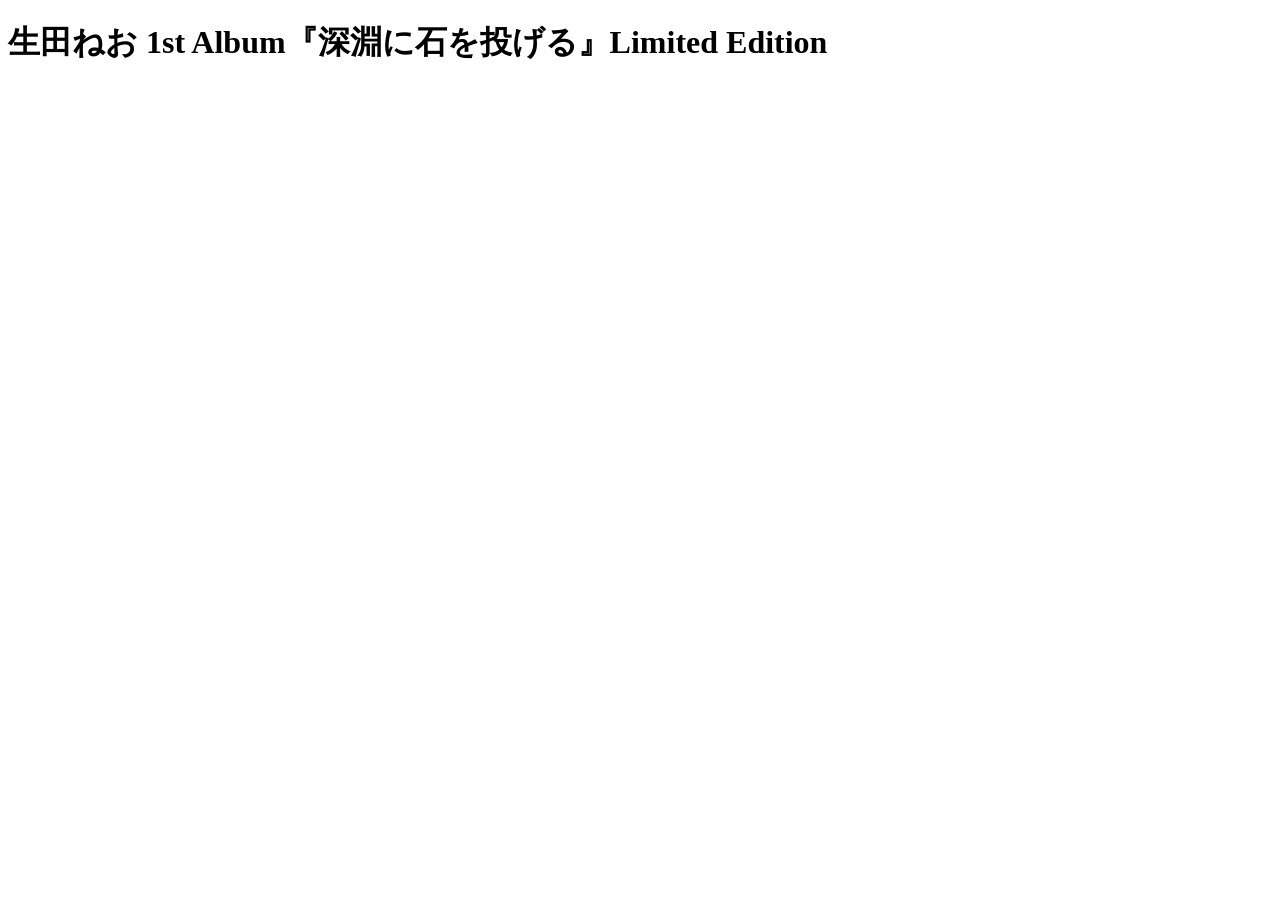
==== tita/index.html @ f789ab99 "Add files via upload" ====
<!DOCTYPE html>
<html>
    <head>
        <link rel = "stylesheet" href="/style.css">
    </head>
    <body>
        <div class="content">
            <h1>生田ねお 1st Album『深淵に石を投げる』Limited Edition</h1>
        </div>

    </body>
</html>
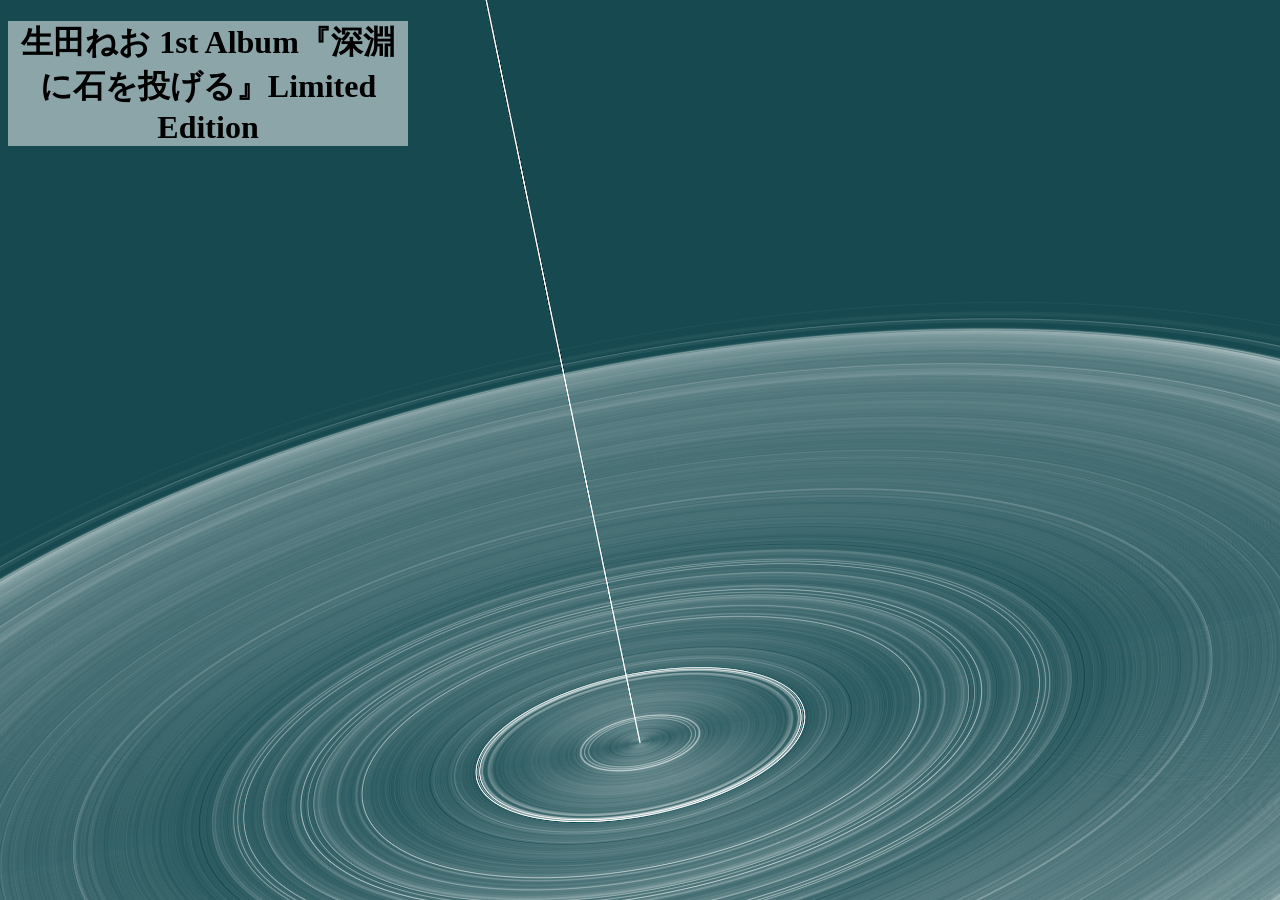
==== commit 3f61f468: "Update index.html" ====
--- a/tita/index.html
+++ b/tita/index.html
@@ -1,7 +1,7 @@
 <!DOCTYPE html>
 <html>
     <head>
-        <link rel = "stylesheet" href="/style.css">
+        <link rel = "stylesheet" href="./style.css">
     </head>
     <body>
         <div class="content">
@@ -9,4 +9,4 @@
         </div>
 
     </body>
-</html>+</html>
--- a/tita/style.css
+++ b/tita/style.css
@@ -0,0 +1,12 @@
+body{
+    background-image: 
+        url("/jacket.png");
+    width:100%;
+    background-size: cover;
+}
+
+.content{
+    max-width: 400px;
+    text-align: center;
+    background-color: rgba(255,255,255,0.5);
+}
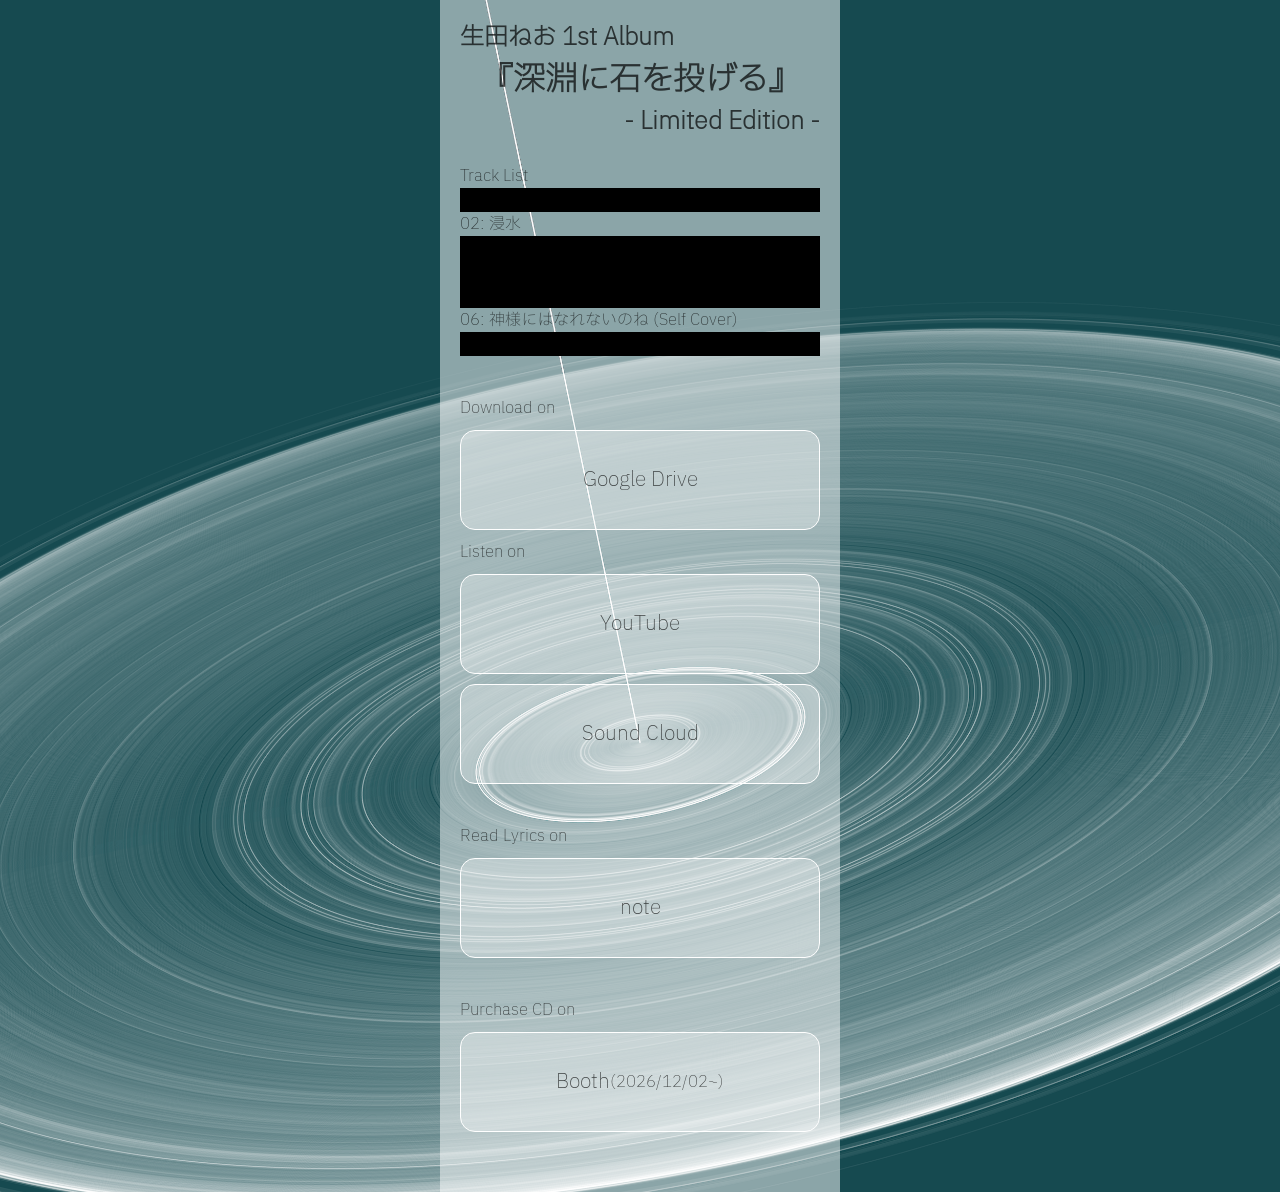
==== commit 177f4274: "Add files via upload" ====
--- a/tita/index.html
+++ b/tita/index.html
@@ -2,11 +2,70 @@
 <html>
     <head>
         <link rel = "stylesheet" href="./style.css">
+        <meta name="viewport" content="width=device-width, initial-scale=1.0">
     </head>
     <body>
         <div class="content">
-            <h1>生田ねお 1st Album『深淵に石を投げる』Limited Edition</h1>
+            <div id="title">
+                <h2>生田ねお 1st Album</h2>
+                <h1>『深淵に石を投げる』</h1>
+                <h2 class="rev">- Limited Edition -</h2>
+            </div>
+            
+            
+            <div id="Track" class="section">
+                 <p>Track List</p>
+                 <li class="hidden">01: テロメア</li>
+                 <li>02: 浸水</li>
+                 <li class="hidden">03: Dissonance</li>
+                 <li class="hidden">04: 氾濫</li>
+                 <li class="hidden">05: 呪い/祈り</li>
+                 <li>06: 神様にはなれないのね (Self Cover)</li>
+                 <li class="hidden">07: Floating in Dreams</li>
+            </div>
+
+            <div id="Music" class="section">
+                <p>Download on</p>
+                <a class="service_box drive"
+                    href="https://drive.google.com/drive/folders/1k2sgh9atONMrG3OcXRZgVG0FtWwpbCov?usp=sharing"
+                    target="_blank"
+                    rel="noopener noreferrer">
+                    <p class="service_name">Google Drive</p>
+                </a>
+                <p>Listen on</p>
+                <a class="service_box YT"
+                    href="https://youtube.com/playlist?list=PLMgX-3q4vjaQ&si=oBv6Dku_7TwyOZYa"
+                    target="_blank"
+                    rel="noopener noreferrer">
+                    <p class="service_name">YouTube</p>
+                </a>
+                <a class="service_box SC"
+                    href="https://soundcloud.com/atmosphere-656280474/sets/throw-into-the-abyss-limited/s-WcokHSvaWlT?si=8f841ba6e1b44cd9bbf73b9e01495c15&utm_source=clipboard&utm_medium=text&utm_campaign=social_sharing"
+                    target="_blank"
+                    rel="noopener noreferrer">
+                    <p class="service_name">Sound Cloud</p>
+                </a>
+            </div>
+            <div id="Lyric" class="section">
+                <p>Read Lyrics on</p>
+                <a class="service_box NT"
+                    href="https://note.com/ikuta_neo/m/m63deeb3f1f03"
+                    target="_blank"
+                    rel="noopener noreferrer">
+                    <p class="service_name">note</p>
+                </a>
+            </div>
+            <div id="CD" class="section">
+                <p>Purchase CD on</p>
+                <a class="service_box BT"
+                    href="#"
+                    target="_blank"
+                    rel="noopener noreferrer">
+                    <p class="service_name">Booth</p>
+                    <p>(2026/12/02~)</p>
+                </a>
+            </div>
         </div>
 
     </body>
-</html>
+</html>
--- a/tita/style.css
+++ b/tita/style.css
@@ -1,12 +1,70 @@
+@font-face {
+    font-family: "Downloaded";
+    src: url("./IBMPlexSansJP-ExtraLight.ttf");
+}
+
+*{
+    list-style:none;
+    box-sizing: border-box;
+    margin: 0;
+    font-family: "Downloaded";
+    color: rgba(0,0,0,0.7);
+}
 body{
     background-image: 
-        url("/jacket.png");
+        url("./jacket.png");
     width:100%;
     background-size: cover;
 }
 
 .content{
+    width: 100%;
     max-width: 400px;
+    background-color: rgba(255,255,255,0.5);
+    margin: 0 auto;
+    padding:20px;
+
+}
+#title{
+    margin-bottom: 60px;
+}
+h1{
     text-align: center;
-    background-color: rgba(255,255,255,0.5);
+}
+.rev{
+    float:right;
+}
+
+.section{
+    margin: 40px 0px;
+}
+.hidden{
+    background-color: black;
+    color: transparent;
+}
+
+.service_box{
+    width:100%;
+    height: 100px;
+    background-color: rgba(255,255,255,0.3);
+    border: 1px white solid;
+    border-radius: 15px;
+    margin: 10px 0px;
+    display:flex;
+    align-items: center;
+    justify-content: center;
+    text-decoration: none;
+}
+.service_box:hover{
+    background-color: white;
+}
+
+.service_name{
+    font-size: 20px;
+}
+
+
+.icon{
+    height:50%;
+    width:50%;
 }
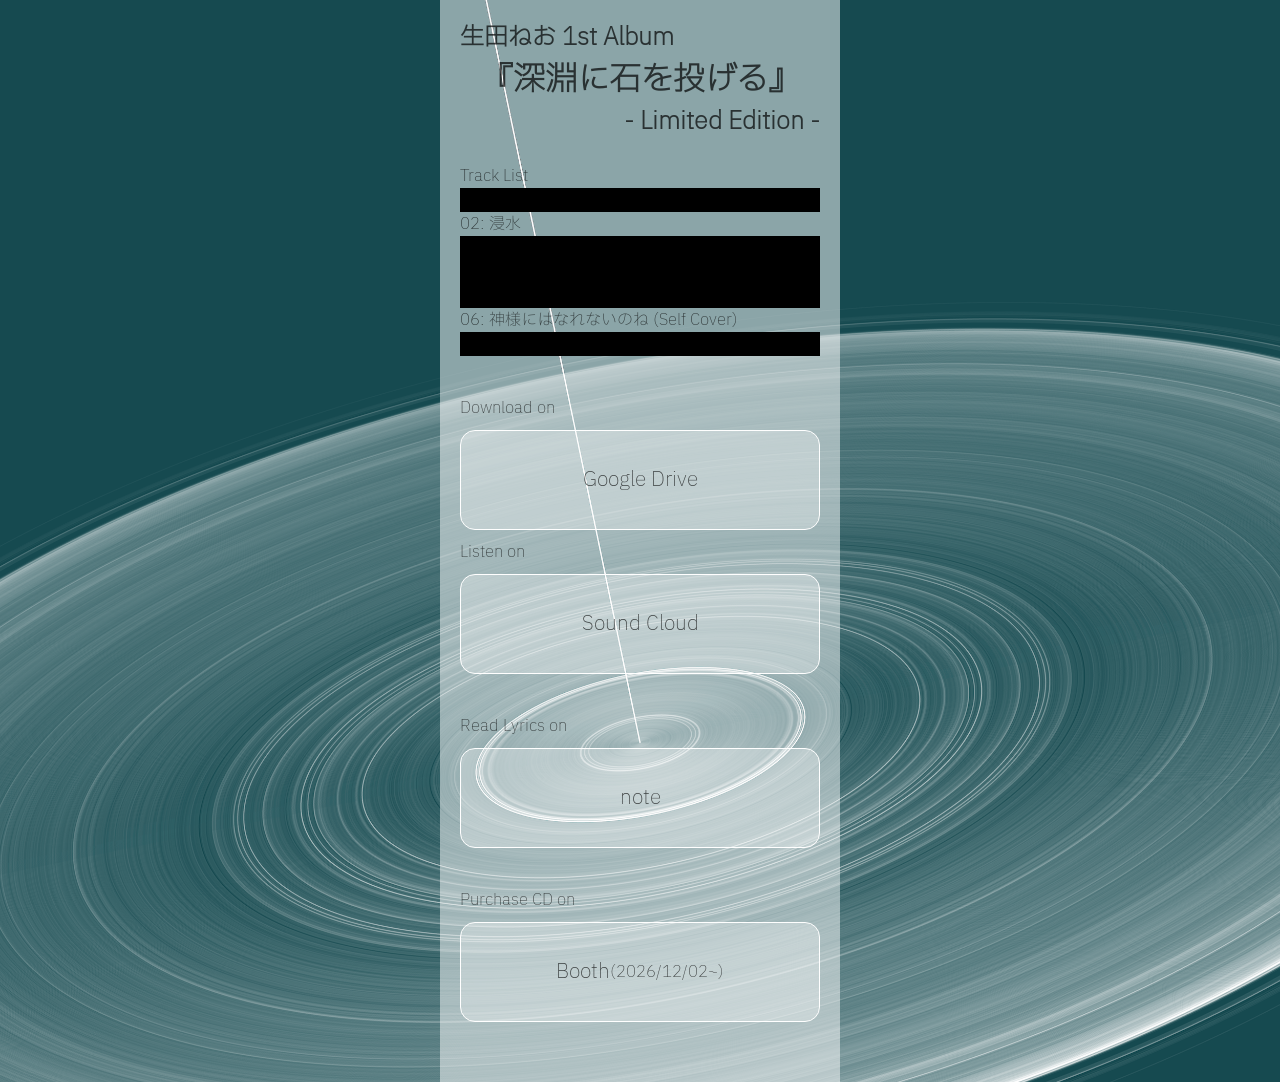
==== commit af6a5b1d: "Update index.html" ====
--- a/tita/index.html
+++ b/tita/index.html
@@ -33,12 +33,12 @@
                     <p class="service_name">Google Drive</p>
                 </a>
                 <p>Listen on</p>
-                <a class="service_box YT"
+                <!--a class="service_box YT"
                     href="https://youtube.com/playlist?list=PLMgX-3q4vjaQ&si=oBv6Dku_7TwyOZYa"
                     target="_blank"
                     rel="noopener noreferrer">
                     <p class="service_name">YouTube</p>
-                </a>
+            </a-->
                 <a class="service_box SC"
                     href="https://soundcloud.com/atmosphere-656280474/sets/throw-into-the-abyss-limited/s-WcokHSvaWlT?si=8f841ba6e1b44cd9bbf73b9e01495c15&utm_source=clipboard&utm_medium=text&utm_campaign=social_sharing"
                     target="_blank"
@@ -68,4 +68,4 @@
         </div>
 
     </body>
-</html>+</html>
